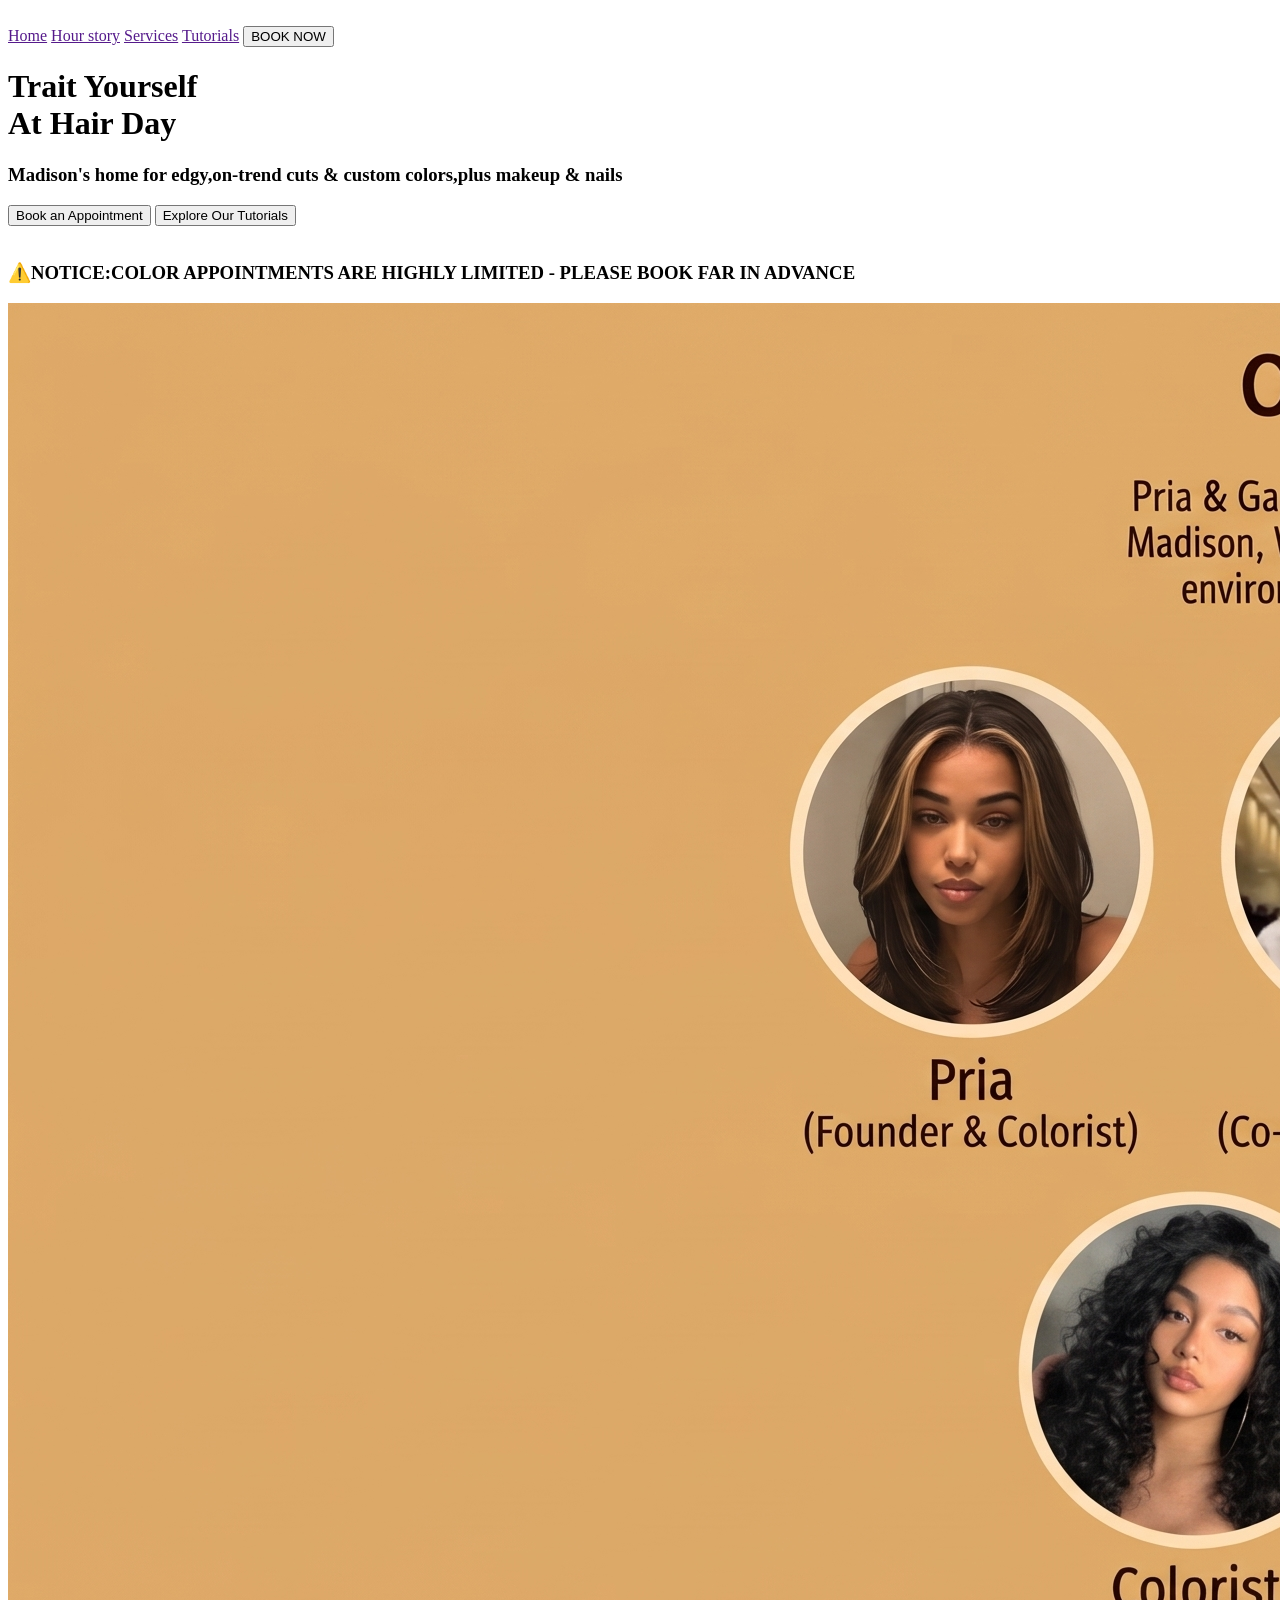
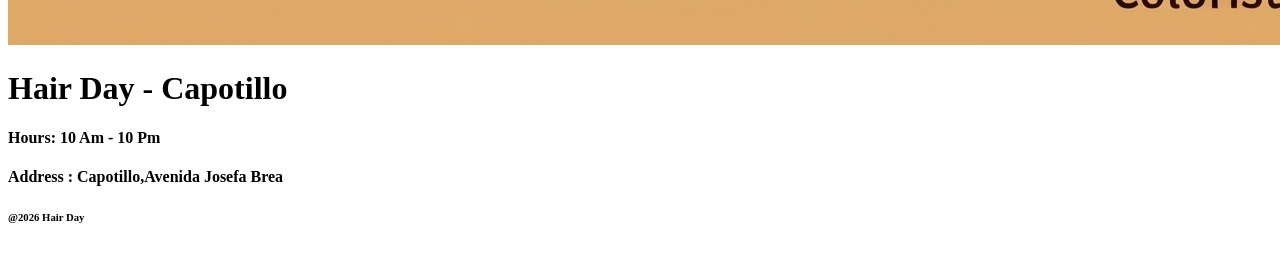
==== docs/index.html @ 22c962c5 "Move site into docs for GitHub Pages Relocate the HTML, stylesheet, and image assets into `docs/` an" ====
<!DOCTYPE html>
<html lang="en">
<head>
    <meta charset="UTF-8">
    <link rel="stylesheet" href="/css/style.css">
    <title>Hair Day-Menu</title>
</head>
<body>
    <header >
        <div class="header">
        <img src="/css/img/Artboard 19.png" alt="" id="Logo">

        <nav>
        <a href="">Home</a>
        <a href="">Hour story</a>
        <a href="">Services</a>
        <a href="">Tutorials</a>
        <Button id="BOOK">BOOK NOW</Button>
    </nav>
    
    </div>

    
    </header>
    <div class="header-divisor"></div>

    <main>
        
        <div class="main-content">

            <div class="slogan">
            <h1 id="Trait-yourself">Trait Yourself <br>At Hair Day</h1>
            <h3 id="h3-description">Madison's home for edgy,on-trend cuts & custom colors,plus makeup & nails</h3>

            <button class="button-book" id="button-book1">Book an Appointment</button>
            <button class="button-book" id="button-book-two">Explore Our Tutorials</button>

            </div>

            <div class="img-main">

                <img src="/css/img/image.png" alt="" id="background-img">
            </div>


        </div>

        <div class="warning">
            <div class="warning-background">
                <h3 class="warning-message">⚠️NOTICE:COLOR APPOINTMENTS ARE HIGHLY LIMITED - PLEASE BOOK FAR IN ADVANCE</h3>
            </div>

        </div>

        <div class="our-story">
            <div class="story-background">
                <div class="story-staff">
                <!-- <h1 class="story-title">Our Story & the Team</h1>
                <h4 class="story-text">Pria & Garry, a certified colorist and hairdresser, who founded the Madison, WI salon to create a sauie why to create a “treat yourself” environment and oranm:hevvyc dvnorienezed or nair taeas.</h4> -->
                <img src="/Css/img/Gemini_Generated_Image_wh871fwh871fwh87.jpeg" alt="" id="Garry">


                </div>
                
            </div>

        </div>

    </main>

    <footer>
        <div class="footer-background">

            <div class="indications">
                <h1>Hair Day - Capotillo</h1>
                <h4>Hours: 10 Am - 10 Pm</h4>
                <h4>Address : Capotillo,Avenida Josefa Brea</h4>
                <h6>@2026 Hair Day</h6>

            </div>

             <div class="footer-logo">
                <img src="/css/img/Artboard 22.png" alt="" id="footer-img">
            </div>
            
        </div>
    </footer>
    
    
</body>
</html>
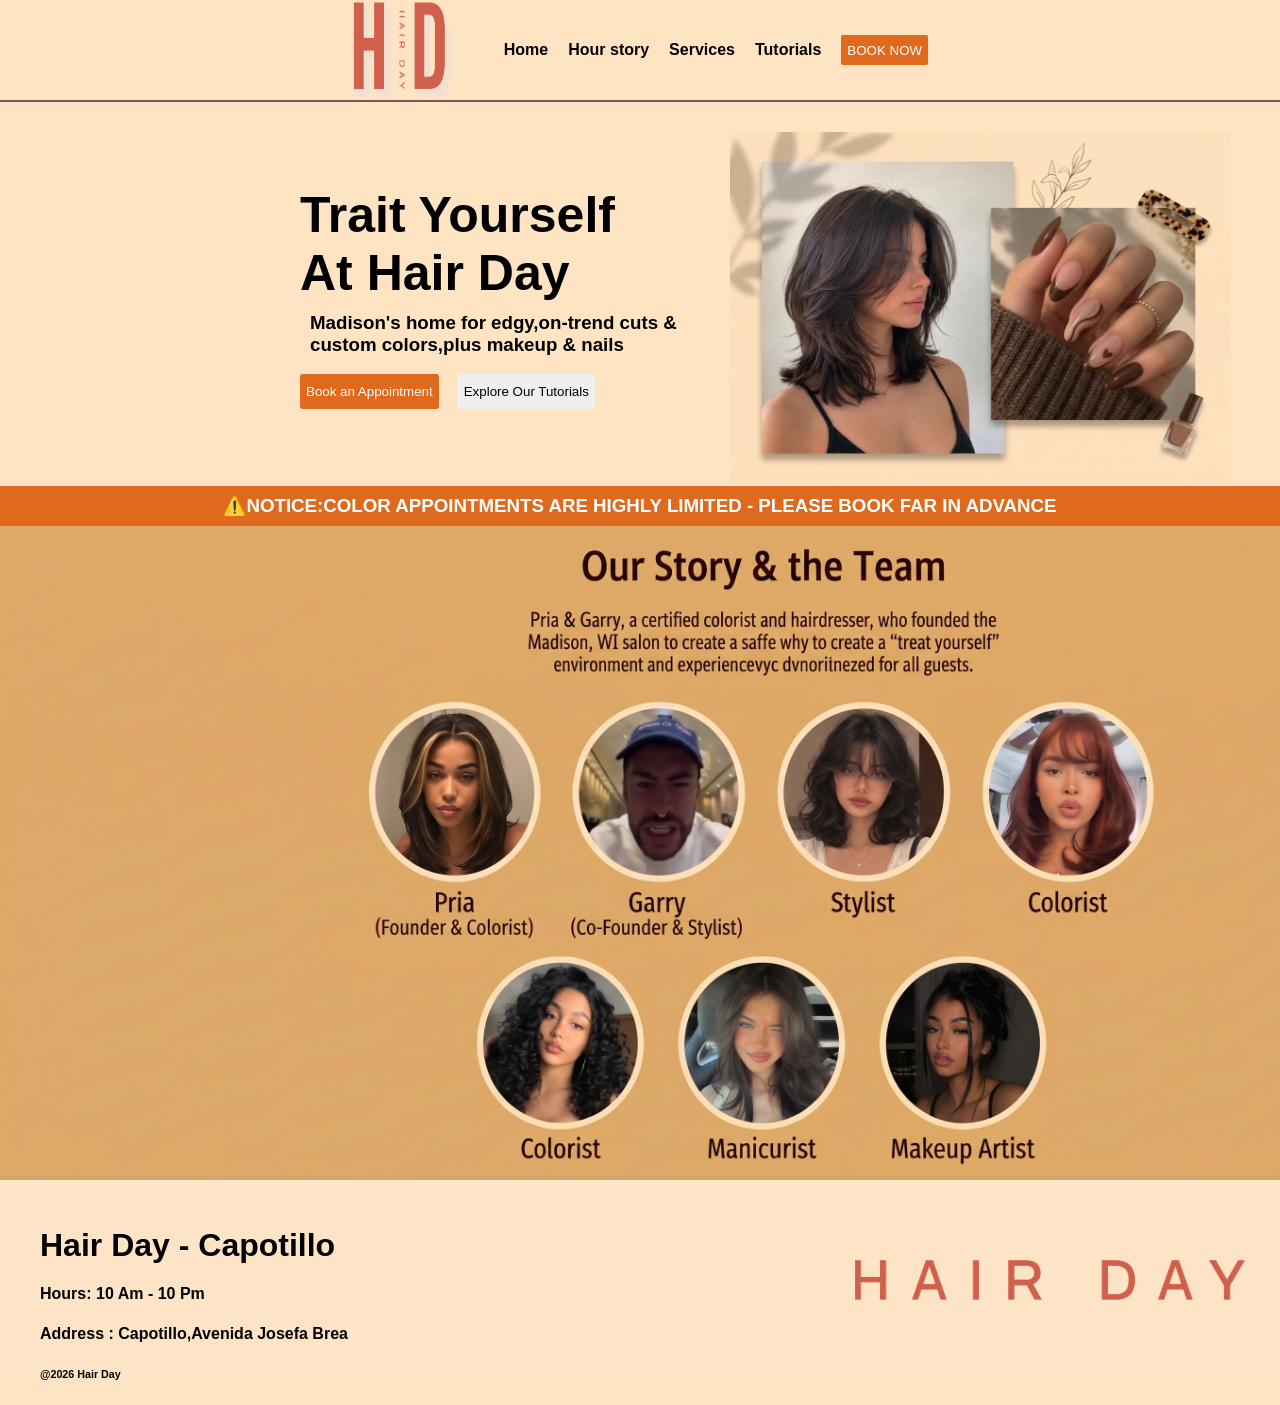
==== commit 54f8e836: "Update index.html" ====
--- a/docs/index.html
+++ b/docs/index.html
@@ -2,13 +2,13 @@
 <html lang="en">
 <head>
     <meta charset="UTF-8">
-    <link rel="stylesheet" href="/css/style.css">
+    <link rel="stylesheet" href="/docs/css/style.css">
     <title>Hair Day-Menu</title>
 </head>
 <body>
     <header >
         <div class="header">
-        <img src="/css/img/Artboard 19.png" alt="" id="Logo">
+        <img src="/docs/css/img/Artboard 19.png" alt="" id="Logo">
 
         <nav>
         <a href="">Home</a>
@@ -39,7 +39,7 @@
 
             <div class="img-main">
 
-                <img src="/css/img/image.png" alt="" id="background-img">
+                <img src="/docs/css/img/image.png" alt="" id="background-img">
             </div>
 
 
@@ -57,7 +57,7 @@
                 <div class="story-staff">
                 <!-- <h1 class="story-title">Our Story & the Team</h1>
                 <h4 class="story-text">Pria & Garry, a certified colorist and hairdresser, who founded the Madison, WI salon to create a sauie why to create a “treat yourself” environment and oranm:hevvyc dvnorienezed or nair taeas.</h4> -->
-                <img src="/Css/img/Gemini_Generated_Image_wh871fwh871fwh87.jpeg" alt="" id="Garry">
+                <img src="/docs/css/img/Gemini_Generated_Image_wh871fwh871fwh87.jpeg" alt="" id="Garry">
 
 
                 </div>
@@ -80,7 +80,7 @@
             </div>
 
              <div class="footer-logo">
-                <img src="/css/img/Artboard 22.png" alt="" id="footer-img">
+                <img src="/docs/css/img/Artboard 22.png" alt="" id="footer-img">
             </div>
             
         </div>
--- a/docs/css/style.css
+++ b/docs/css/style.css
@@ -0,0 +1,194 @@
+body{
+    margin: 0px;
+    background-color: bisque;
+}
+
+#Logo{
+    height: 100px;
+    width: 100px;
+    position: relative;
+    left: 100px;
+    cursor: pointer;
+    
+    
+}
+
+.header{
+    display: flex;
+    justify-content:space-evenly;
+    align-items: center;
+    background-color: bisque;
+    /* height: 100px;
+    width: 1600px; */
+    /* position: fixed; */
+
+    
+}
+
+nav,a{
+    text-decoration: none;
+    font-weight: bold;
+    color: black;
+    font-family: 'Lucida Sans', 'Lucida Sans Regular', 'Lucida Grande', 'Lucida Sans Unicode', Geneva, Verdana, sans-serif;
+
+}
+
+#background-img{
+    height: 350px;
+    width: 500px;
+    margin-left: 50px;
+    margin-top: 30px;
+
+}
+
+nav{
+    display: flex;
+    gap: 20px;
+    position: relative;
+    right: 100px;
+    align-items: center;
+
+}
+
+nav,a:hover{
+    color:rgb(223, 106, 29) ;
+}
+
+.header-divisor{
+     /* width: 1400px; */
+     height: 2px;
+     background-color: rgba(0, 0, 0, 0.579);
+     /* position: absolute; */
+     /* bottom: 583px; */
+}
+
+#BOOK{
+    color: white;
+    height: 30px;
+    width: auto;
+    background-color: rgb(223, 106, 29);
+    border: 0px;
+    border-radius: 2px;
+    cursor: pointer;
+}
+
+.main-content{
+    display: flex;
+
+}
+
+#Trait-yourself{
+    /* position: relative;
+    right: 300px; */
+    font-family:'Lucida Sans', 'Lucida Sans Regular', 'Lucida Grande', 'Lucida Sans Unicode', Geneva, Verdana, sans-serif;
+    font-size: 50px;
+    /* text-align: center; */
+    margin-bottom: auto;
+    display:flex;
+
+}
+
+#h3-description{
+    width: 370px;
+    margin-top: 10px;
+    margin-left: 10px;
+    /* text-align: center; */
+    /* position: relative;
+     left: 320px; */
+     font-family: 'Lucida Sans', 'Lucida Sans Regular', 'Lucida Grande', 'Lucida Sans Unicode', Geneva, Verdana, sans-serif;
+}
+
+.slogan{
+    margin-top: 50px;
+    margin-left: 300px;
+}
+
+.button-book{
+    height: 35px;
+    border-radius: 3px;
+    border: 0px;
+    margin-right: 15px;
+    cursor: pointer;
+}
+
+#button-book1{
+    color: white;
+    background-color: rgb(223, 106, 29);
+}
+
+#button-book1:hover{
+    background-color: rgba(223, 107, 29, 0.87);
+}
+
+#button-book-two:hover{
+    background-color: rgba(255, 255, 255, 0.886);
+}
+
+
+.warning-background{
+    height: 40px;
+    background-color: rgb(223, 106, 29);
+    color: white;
+    text-align: center;
+    align-content: center;
+    
+    font-family: 'Lucida Sans', 'Lucida Sans Regular', 'Lucida Grande', 'Lucida Sans Unicode', Geneva, Verdana, sans-serif;
+}
+
+.warning-message{
+margin: 0px;
+}
+
+.story-staff{
+    text-align: center;
+    display: block;
+    
+}
+
+.story-title{
+    font-family: 'Lucida Sans', 'Lucida Sans Regular', 'Lucida Grande', 'Lucida Sans Unicode', Geneva, Verdana, sans-serif;
+    margin-top: 35px;
+}
+
+.story-text{
+ max-width: 500px ;
+ margin: auto;
+}
+
+.story-background{
+    background-color: rgb(210, 167, 110) ;
+}
+
+#Garry{
+    height: 650px;
+    width: 1510px;
+}
+
+.footer-background{
+    background-color: rgb(253, 228, 198);
+    height: 200px;
+    display:flex;
+    margin: auto;
+    justify-content: space-between;
+    align-items: center;
+    
+}
+
+.indications{
+    margin-left: 40px;
+    margin-top: 50px;
+    font-family: 'Lucida Sans', 'Lucida Sans Regular', 'Lucida Grande', 'Lucida Sans Unicode', Geneva, Verdana, sans-serif;
+}
+
+.footer-logo{
+display: flex;
+
+    
+}
+
+#footer-img{
+height:50px;
+    width: 400px;
+    margin-right: 30px;
+}
+
